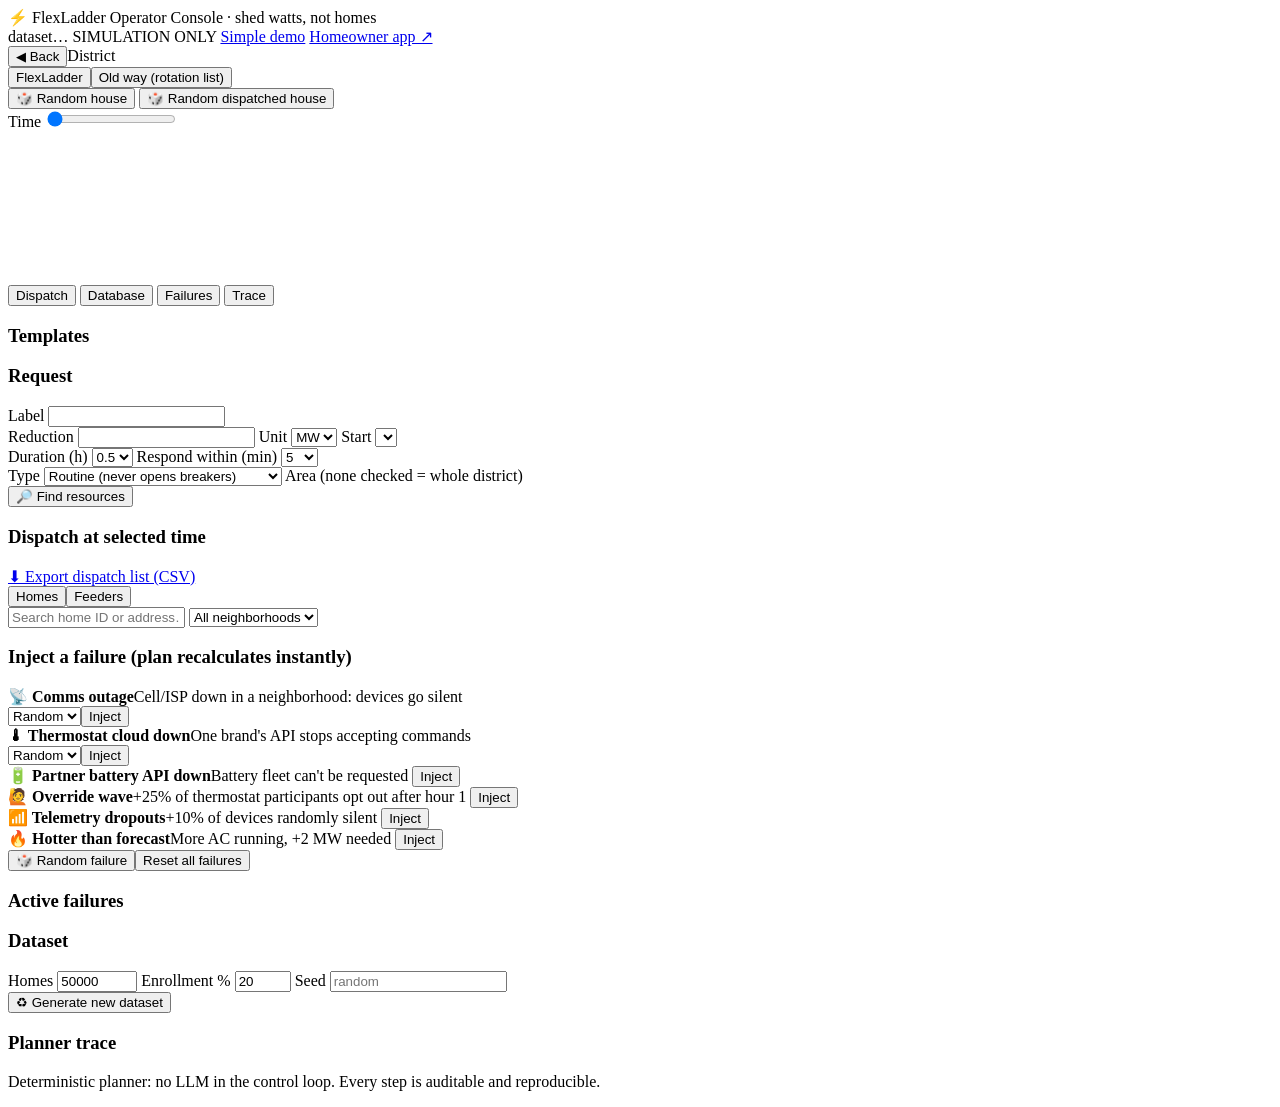
==== flexladder/static/index.html @ 782a37e1 "FlexLadder: working demo (simple page, operator console, homeowner app, planner + tests)" ====
<!doctype html>
<html lang="en">
<head>
<meta charset="utf-8">
<meta name="viewport" content="width=device-width, initial-scale=1">
<title>FlexLadder · Operator Console</title>
<link rel="stylesheet" href="/static/vendor/leaflet.css">
<link rel="stylesheet" href="/static/style.css">
</head>
<body>
<header>
  <div class="brand">⚡ FlexLadder <span>Operator Console · shed watts, not homes</span></div>
  <div class="hdr-right">
    <span id="dsChip" class="chip">dataset…</span>
    <span class="chip sim">SIMULATION ONLY</span>
    <a class="btn ghost" href="/simple">Simple demo</a>
    <a class="btn ghost" href="/homeowner" target="_blank">Homeowner app ↗</a>
  </div>
</header>

<section id="kpis" class="kpis"></section>
<div id="banner" class="banner"></div>

<main>
  <div class="left">
    <div id="mapWrap">
      <div id="map"></div>
      <div class="crumbs"><button id="backBtn" class="btn small">◀ Back</button><span id="crumb">District</span></div>
      <div class="maptools">
        <div class="seg" id="viewSeg">
          <button data-v="flex" class="on">FlexLadder</button><button data-v="old">Old way (rotation list)</button>
        </div>
        <button id="randHome" class="btn small">🎲 Random house</button>
        <button id="randDisp" class="btn small">🎲 Random dispatched house</button>
      </div>
      <div class="legend" id="legend"></div>
    </div>
    <div class="timebar">
      <label>Time <b id="tLabel"></b></label>
      <input type="range" id="tSlider" min="0" max="0" value="0">
      <span class="muted" id="tInfo"></span>
    </div>
    <div class="chartBox"><canvas id="chart"></canvas></div>
  </div>

  <aside class="right">
    <nav class="tabs">
      <button data-tab="dispatch" class="on">Dispatch</button>
      <button data-tab="db">Database</button>
      <button data-tab="fail">Failures</button>
      <button data-tab="trace">Trace</button>
    </nav>

    <div class="tab on" id="tab-dispatch">
      <h3>Templates</h3>
      <div id="templates" class="tpl"></div>
      <h3>Request</h3>
      <form id="reqForm" class="form">
        <label>Label <input name="label"></label>
        <div class="row">
          <label>Reduction <input name="target_mw" type="number" step="0.1" min="0.1"></label>
          <label style="max-width:70px">Unit <select name="unit"><option>MW</option><option>kW</option></select></label>
          <label>Start <select name="start_hour"></select></label>
        </div>
        <div class="row">
          <label>Duration (h) <select name="duration_h">
            <option>0.5</option><option>1</option><option>1.5</option><option>2</option><option>2.5</option><option>3</option><option>4</option></select></label>
          <label>Respond within (min) <select name="deadline_min">
            <option>5</option><option>10</option><option>15</option><option>30</option><option>60</option></select></label>
        </div>
        <label>Type <select name="kind">
          <option value="routine">Routine (never opens breakers)</option>
          <option value="emergency">Emergency (feeder fallback allowed)</option></select></label>
        <label>Area <span class="muted">(none checked = whole district)</span></label>
        <div id="areaBox" class="areaBox"></div>
        <button class="btn primary" type="submit">🔎 Find resources</button>
      </form>
      <div id="tplWhy" class="why"></div>
      <h3>Dispatch at selected time</h3>
      <div id="dispatchTable"></div>
      <a id="exportBtn" class="btn small" href="#">⬇ Export dispatch list (CSV)</a>
    </div>

    <div class="tab" id="tab-db">
      <div class="seg" id="dbSeg"><button data-d="homes" class="on">Homes</button><button data-d="feeders">Feeders</button></div>
      <div id="dbHomes">
        <div class="row">
          <input id="q" placeholder="Search home ID or address…">
          <select id="qNb"><option value="">All neighborhoods</option></select>
        </div>
        <div id="chips" class="chips"></div>
        <div class="muted" id="qCount"></div>
        <div class="tableWrap"><table id="homesTbl"></table></div>
      </div>
      <div id="dbFeeders" style="display:none">
        <div class="tableWrap tall"><table id="feedersTbl"></table></div>
      </div>
    </div>

    <div class="tab" id="tab-fail">
      <h3>Inject a failure <span class="muted">(plan recalculates instantly)</span></h3>
      <div class="failGrid">
        <div class="failCard"><b>📡 Comms outage</b><span>Cell/ISP down in a neighborhood: devices go silent</span>
          <div class="row"><select id="fNb"><option value="">Random</option></select><button class="btn small" data-f="comms_outage">Inject</button></div></div>
        <div class="failCard"><b>🌡 Thermostat cloud down</b><span>One brand's API stops accepting commands</span>
          <div class="row"><select id="fBrand"><option value="">Random</option></select><button class="btn small" data-f="thermostat_cloud">Inject</button></div></div>
        <div class="failCard"><b>🔋 Partner battery API down</b><span>Battery fleet can't be requested</span>
          <button class="btn small" data-f="battery_api">Inject</button></div>
        <div class="failCard"><b>🙋 Override wave</b><span>+25% of thermostat participants opt out after hour 1</span>
          <button class="btn small" data-f="overrides">Inject</button></div>
        <div class="failCard"><b>📶 Telemetry dropouts</b><span>+10% of devices randomly silent</span>
          <button class="btn small" data-f="dropouts">Inject</button></div>
        <div class="failCard"><b>🔥 Hotter than forecast</b><span>More AC running, +2 MW needed</span>
          <button class="btn small" data-f="hotter">Inject</button></div>
      </div>
      <div class="row"><button id="randFail" class="btn">🎲 Random failure</button><button id="resetFail" class="btn ghost">Reset all failures</button></div>
      <h3>Active failures</h3>
      <ul id="activeFails" class="list"></ul>
      <h3>Dataset</h3>
      <div class="row">
        <label>Homes <input id="dsN" type="number" value="50000" step="1000" min="1000" max="120000"></label>
        <label>Enrollment % <input id="dsE" type="number" value="20" min="0" max="100"></label>
        <label>Seed <input id="dsSeed" placeholder="random"></label>
      </div>
      <button id="regen" class="btn primary">♻ Generate new dataset</button>
    </div>

    <div class="tab" id="tab-trace">
      <h3>Planner trace</h3>
      <p class="muted">Deterministic planner: no LLM in the control loop. Every step is auditable and reproducible.</p>
      <ol id="trace" class="trace"></ol>
    </div>
  </aside>
</main>

<div id="toast"></div>
<script src="/static/vendor/leaflet.js"></script>
<script src="/static/vendor/chart.umd.min.js"></script>
<script src="/static/app.js"></script>
</body>
</html>
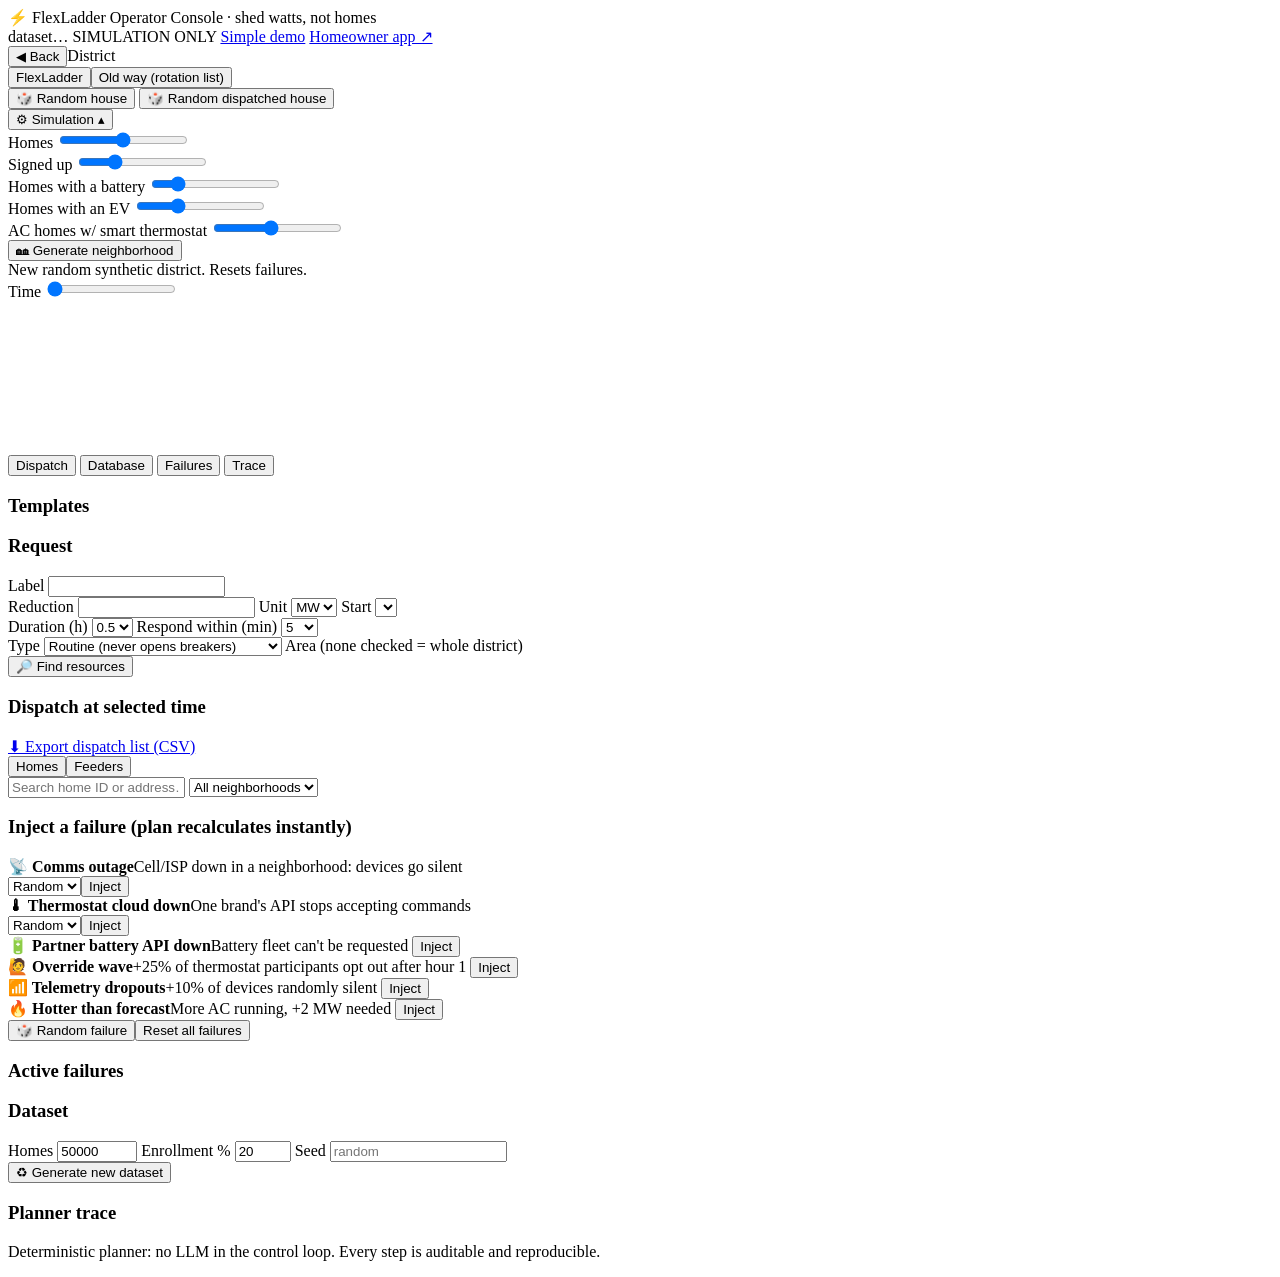
==== commit 7148af22: "Console: add collapsible Simulation widget (homes, sign-up, battery, EV, thermostat sliders) in map " ====
--- a/flexladder/static/index.html
+++ b/flexladder/static/index.html
@@ -34,6 +34,18 @@
         <button id="randDisp" class="btn small">🎲 Random dispatched house</button>
       </div>
       <div class="legend" id="legend"></div>
+      <div class="simbox" id="simBox">
+        <button type="button" class="simtoggle" id="simToggle" aria-expanded="false" aria-controls="simPanel">⚙ Simulation <span class="caret">▴</span></button>
+        <div class="simpanel" id="simPanel">
+          <div class="sl"><label>Homes <b id="vN"></b></label><input id="sN" type="range" min="1000" max="100000" step="1000" value="50000"></div>
+          <div class="sl"><label>Signed up <b id="vE"></b></label><input id="sE" type="range" min="0" max="80" step="5" value="20"></div>
+          <div class="sl"><label>Homes with a battery <b id="vB"></b></label><input id="sB" type="range" min="0" max="15" step="0.5" value="2.5"></div>
+          <div class="sl"><label>Homes with an EV <b id="vV"></b></label><input id="sV" type="range" min="0" max="40" step="1" value="12"></div>
+          <div class="sl"><label>AC homes w/ smart thermostat <b id="vT"></b></label><input id="sT" type="range" min="0" max="90" step="5" value="40"></div>
+          <button type="button" class="btn small primary" id="simGo">🏘 Generate neighborhood</button>
+          <div class="muted">New random synthetic district. Resets failures.</div>
+        </div>
+      </div>
     </div>
     <div class="timebar">
       <label>Time <b id="tLabel"></b></label>
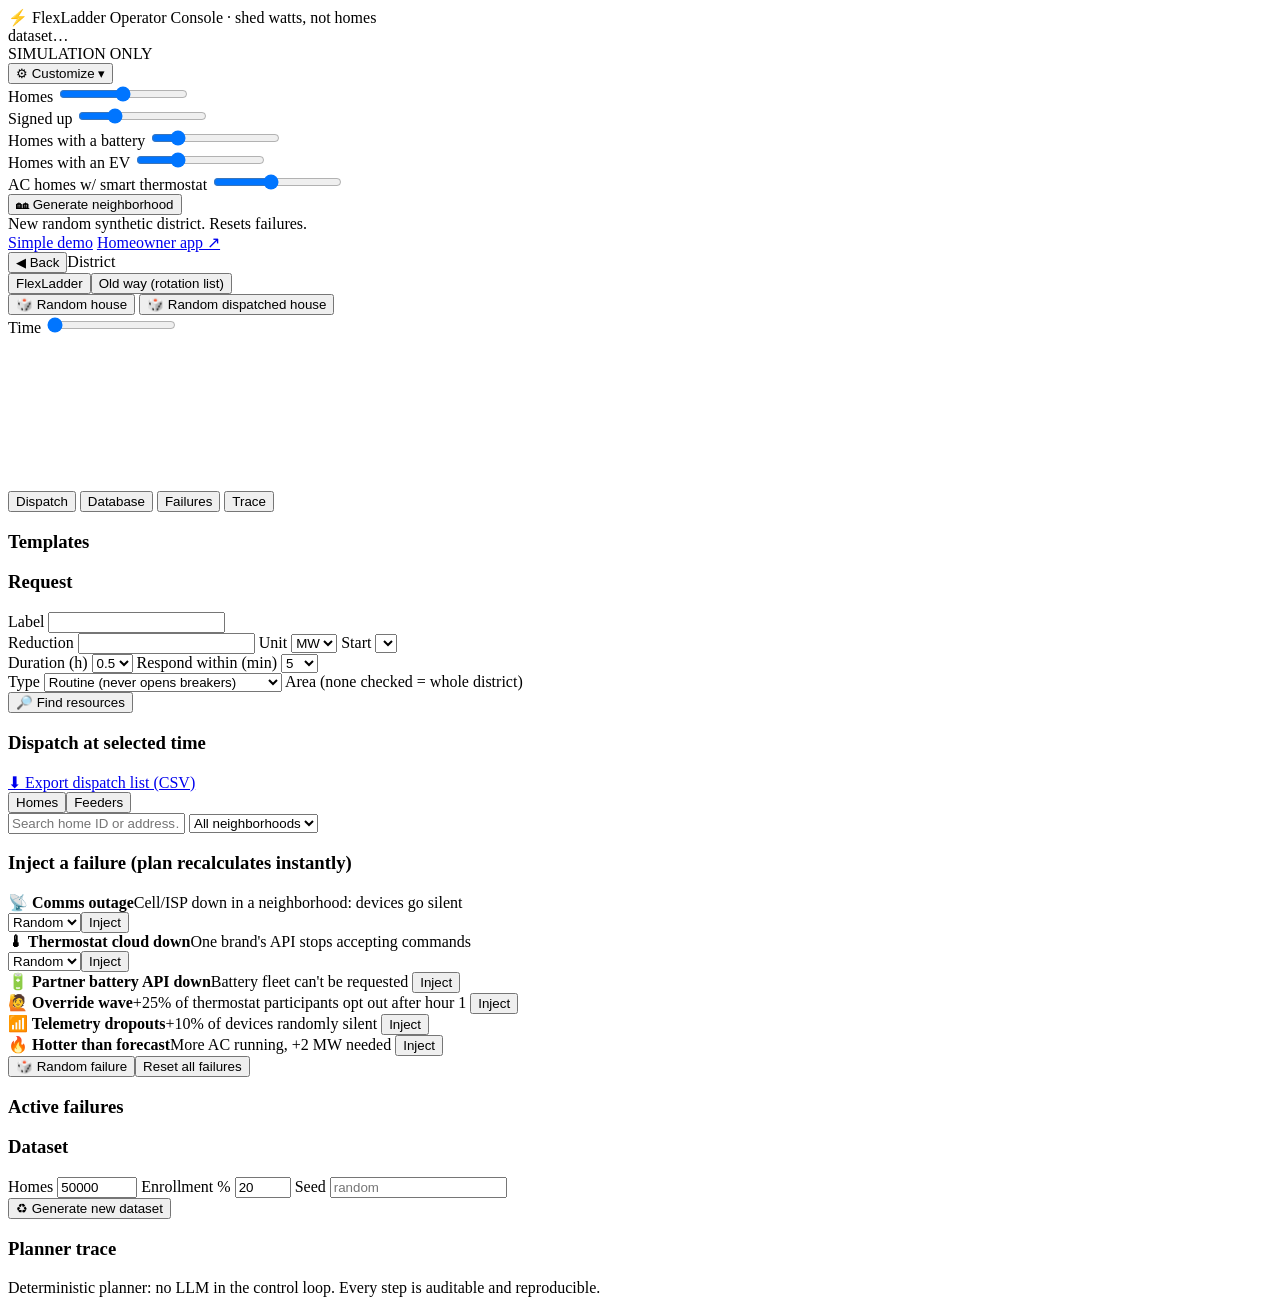
==== commit 35971b7c: "Console: move Customize widget into header under the SIMULATION ONLY badge Co-Authored-By: Claude So" ====
--- a/flexladder/static/index.html
+++ b/flexladder/static/index.html
@@ -12,7 +12,21 @@
   <div class="brand">⚡ FlexLadder <span>Operator Console · shed watts, not homes</span></div>
   <div class="hdr-right">
     <span id="dsChip" class="chip">dataset…</span>
-    <span class="chip sim">SIMULATION ONLY</span>
+    <div class="simcol">
+      <span class="chip sim">SIMULATION ONLY</span>
+      <div class="simbox" id="simBox">
+        <button type="button" class="simtoggle" id="simToggle" aria-expanded="false" aria-controls="simPanel">⚙ Customize <span class="caret">▾</span></button>
+        <div class="simpanel" id="simPanel">
+          <div class="sl"><label>Homes <b id="vN"></b></label><input id="sN" type="range" min="1000" max="100000" step="1000" value="50000"></div>
+          <div class="sl"><label>Signed up <b id="vE"></b></label><input id="sE" type="range" min="0" max="80" step="5" value="20"></div>
+          <div class="sl"><label>Homes with a battery <b id="vB"></b></label><input id="sB" type="range" min="0" max="15" step="0.5" value="2.5"></div>
+          <div class="sl"><label>Homes with an EV <b id="vV"></b></label><input id="sV" type="range" min="0" max="40" step="1" value="12"></div>
+          <div class="sl"><label>AC homes w/ smart thermostat <b id="vT"></b></label><input id="sT" type="range" min="0" max="90" step="5" value="40"></div>
+          <button type="button" class="btn small primary" id="simGo">🏘 Generate neighborhood</button>
+          <div class="muted">New random synthetic district. Resets failures.</div>
+        </div>
+      </div>
+    </div>
     <a class="btn ghost" href="/simple">Simple demo</a>
     <a class="btn ghost" href="/homeowner" target="_blank">Homeowner app ↗</a>
   </div>
@@ -34,18 +48,6 @@
         <button id="randDisp" class="btn small">🎲 Random dispatched house</button>
       </div>
       <div class="legend" id="legend"></div>
-      <div class="simbox" id="simBox">
-        <button type="button" class="simtoggle" id="simToggle" aria-expanded="false" aria-controls="simPanel">⚙ Simulation <span class="caret">▴</span></button>
-        <div class="simpanel" id="simPanel">
-          <div class="sl"><label>Homes <b id="vN"></b></label><input id="sN" type="range" min="1000" max="100000" step="1000" value="50000"></div>
-          <div class="sl"><label>Signed up <b id="vE"></b></label><input id="sE" type="range" min="0" max="80" step="5" value="20"></div>
-          <div class="sl"><label>Homes with a battery <b id="vB"></b></label><input id="sB" type="range" min="0" max="15" step="0.5" value="2.5"></div>
-          <div class="sl"><label>Homes with an EV <b id="vV"></b></label><input id="sV" type="range" min="0" max="40" step="1" value="12"></div>
-          <div class="sl"><label>AC homes w/ smart thermostat <b id="vT"></b></label><input id="sT" type="range" min="0" max="90" step="5" value="40"></div>
-          <button type="button" class="btn small primary" id="simGo">🏘 Generate neighborhood</button>
-          <div class="muted">New random synthetic district. Resets failures.</div>
-        </div>
-      </div>
     </div>
     <div class="timebar">
       <label>Time <b id="tLabel"></b></label>
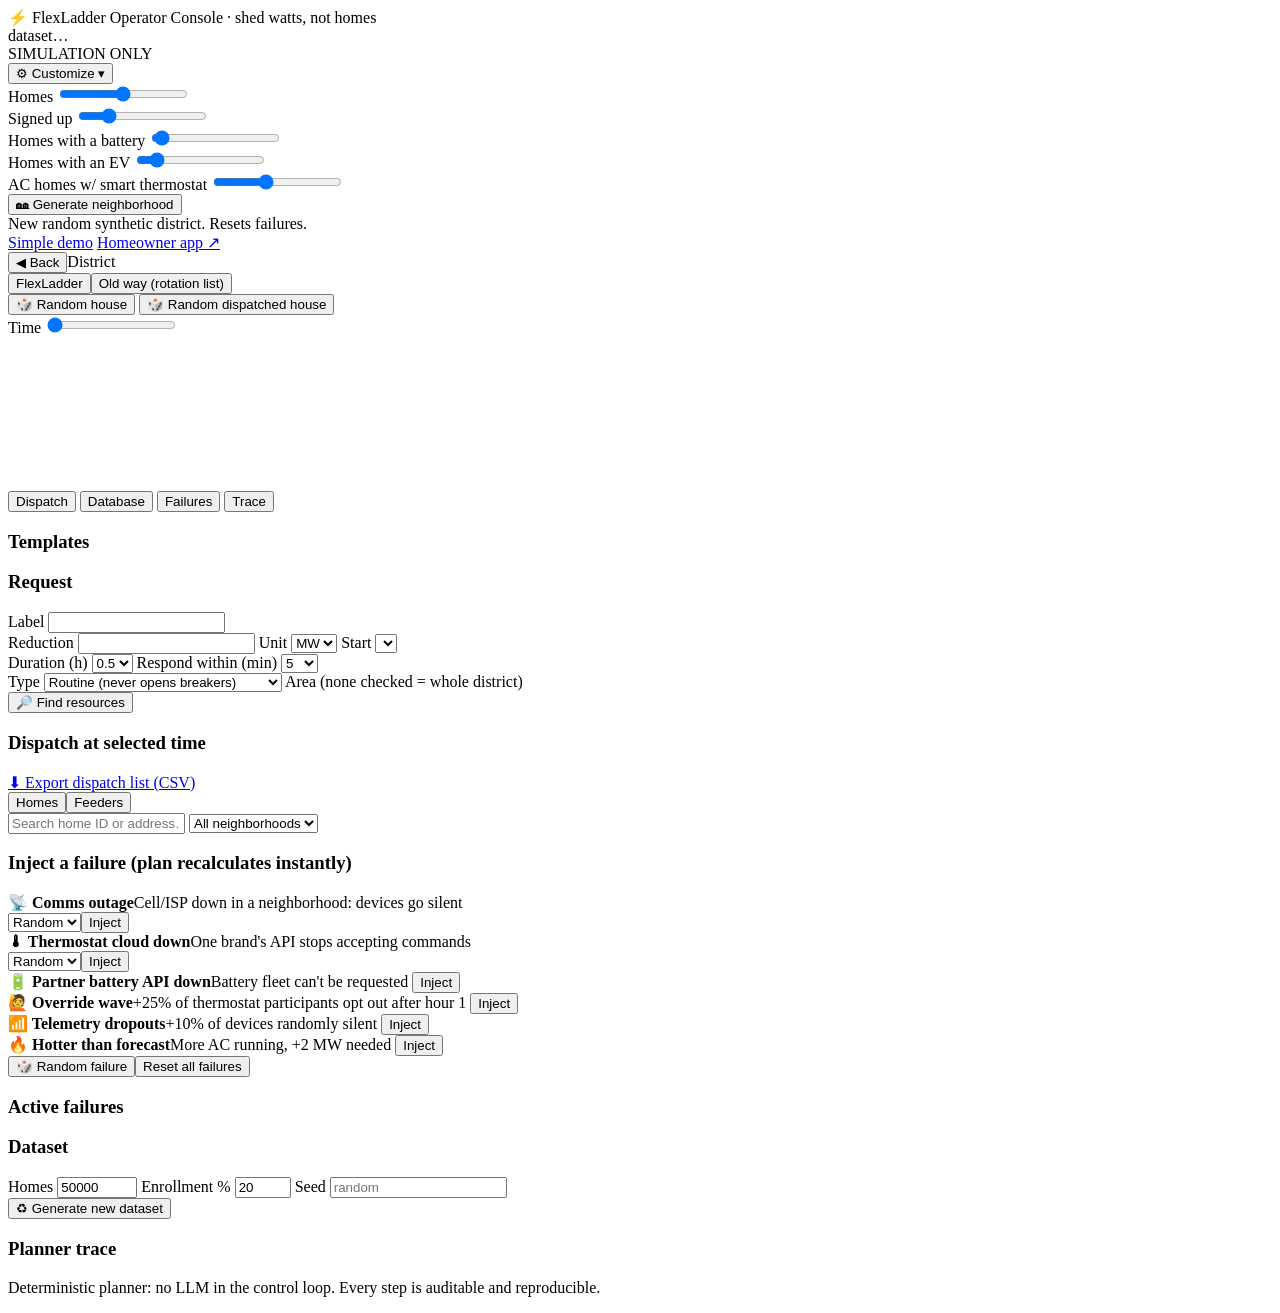
==== commit 18389c66: "Console: Customize sliders now span 0-100% Co-Authored-By: Claude Sonnet 5.5 <noreply@anthropic.com>" ====
--- a/flexladder/static/index.html
+++ b/flexladder/static/index.html
@@ -18,10 +18,10 @@
         <button type="button" class="simtoggle" id="simToggle" aria-expanded="false" aria-controls="simPanel">⚙ Customize <span class="caret">▾</span></button>
         <div class="simpanel" id="simPanel">
           <div class="sl"><label>Homes <b id="vN"></b></label><input id="sN" type="range" min="1000" max="100000" step="1000" value="50000"></div>
-          <div class="sl"><label>Signed up <b id="vE"></b></label><input id="sE" type="range" min="0" max="80" step="5" value="20"></div>
-          <div class="sl"><label>Homes with a battery <b id="vB"></b></label><input id="sB" type="range" min="0" max="15" step="0.5" value="2.5"></div>
-          <div class="sl"><label>Homes with an EV <b id="vV"></b></label><input id="sV" type="range" min="0" max="40" step="1" value="12"></div>
-          <div class="sl"><label>AC homes w/ smart thermostat <b id="vT"></b></label><input id="sT" type="range" min="0" max="90" step="5" value="40"></div>
+          <div class="sl"><label>Signed up <b id="vE"></b></label><input id="sE" type="range" min="0" max="100" step="1" value="20"></div>
+          <div class="sl"><label>Homes with a battery <b id="vB"></b></label><input id="sB" type="range" min="0" max="100" step="0.5" value="2.5"></div>
+          <div class="sl"><label>Homes with an EV <b id="vV"></b></label><input id="sV" type="range" min="0" max="100" step="1" value="12"></div>
+          <div class="sl"><label>AC homes w/ smart thermostat <b id="vT"></b></label><input id="sT" type="range" min="0" max="100" step="1" value="40"></div>
           <button type="button" class="btn small primary" id="simGo">🏘 Generate neighborhood</button>
           <div class="muted">New random synthetic district. Resets failures.</div>
         </div>
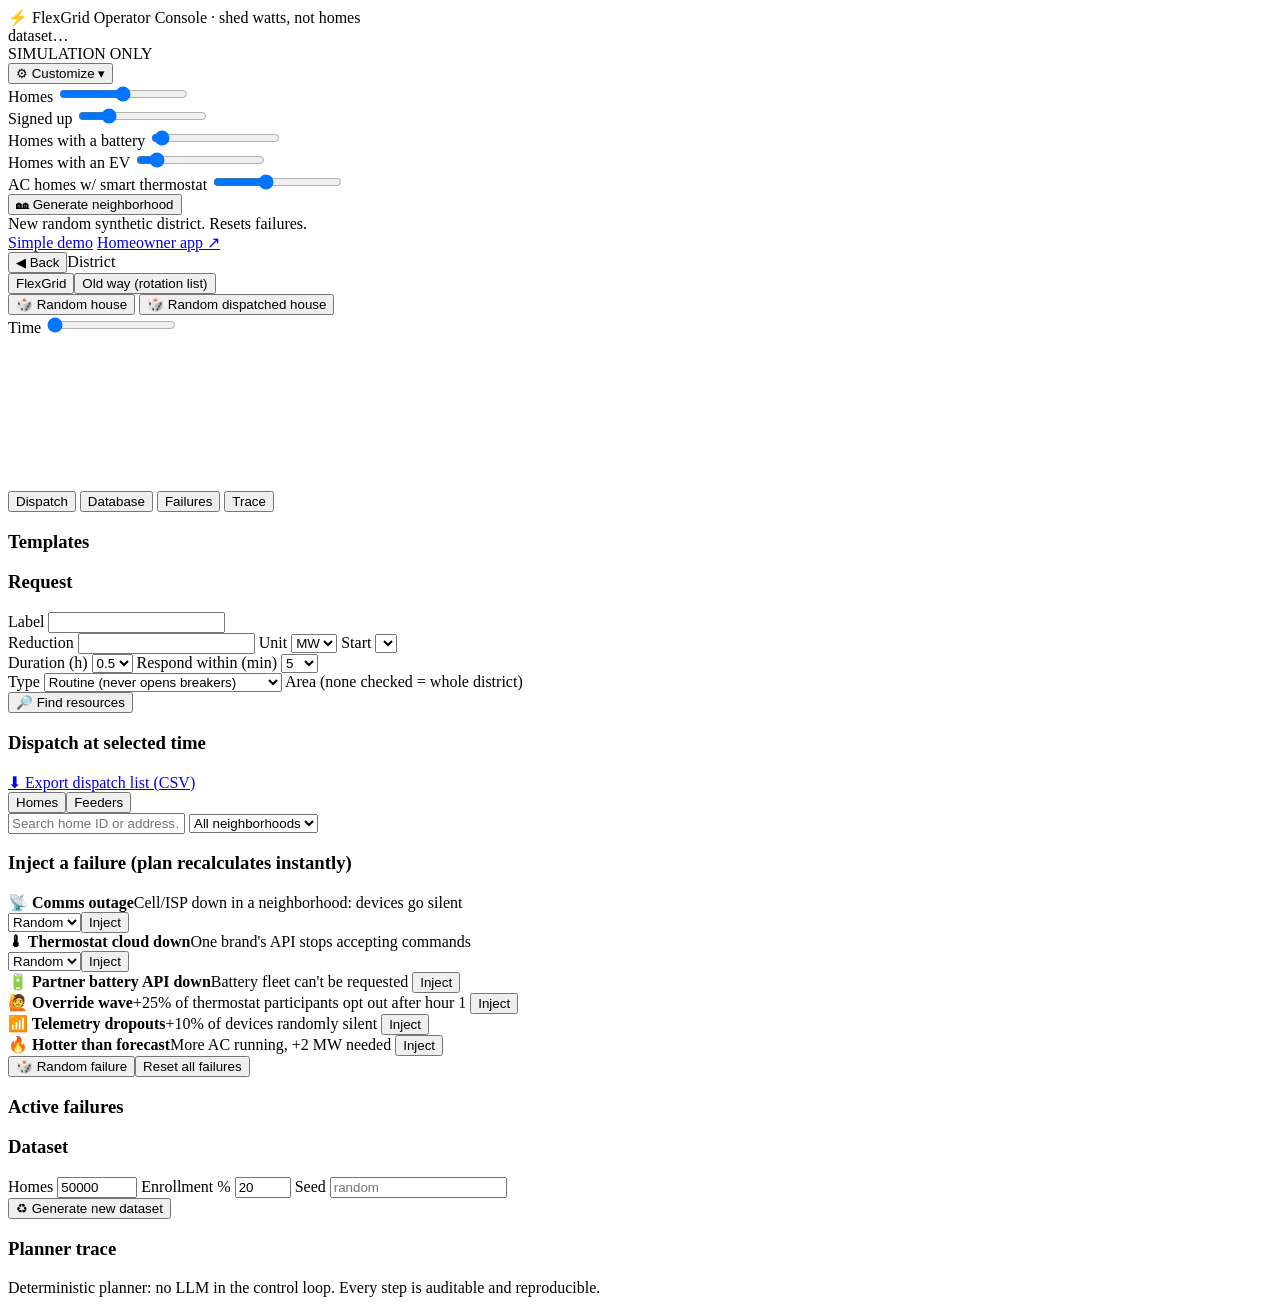
==== commit 9fec70b2: "Rename to FlexGrid; sourced economics and 'the deal' on /simple; show active failures in console - c" ====
--- a/flexladder/static/index.html
+++ b/flexladder/static/index.html
@@ -3,13 +3,13 @@
 <head>
 <meta charset="utf-8">
 <meta name="viewport" content="width=device-width, initial-scale=1">
-<title>FlexLadder · Operator Console</title>
+<title>FlexGrid · Operator Console</title>
 <link rel="stylesheet" href="/static/vendor/leaflet.css">
 <link rel="stylesheet" href="/static/style.css">
 </head>
 <body>
 <header>
-  <div class="brand">⚡ FlexLadder <span>Operator Console · shed watts, not homes</span></div>
+  <div class="brand">⚡ FlexGrid <span>Operator Console · shed watts, not homes</span></div>
   <div class="hdr-right">
     <span id="dsChip" class="chip">dataset…</span>
     <div class="simcol">
@@ -42,7 +42,7 @@
       <div class="crumbs"><button id="backBtn" class="btn small">◀ Back</button><span id="crumb">District</span></div>
       <div class="maptools">
         <div class="seg" id="viewSeg">
-          <button data-v="flex" class="on">FlexLadder</button><button data-v="old">Old way (rotation list)</button>
+          <button data-v="flex" class="on">FlexGrid</button><button data-v="old">Old way (rotation list)</button>
         </div>
         <button id="randHome" class="btn small">🎲 Random house</button>
         <button id="randDisp" class="btn small">🎲 Random dispatched house</button>
